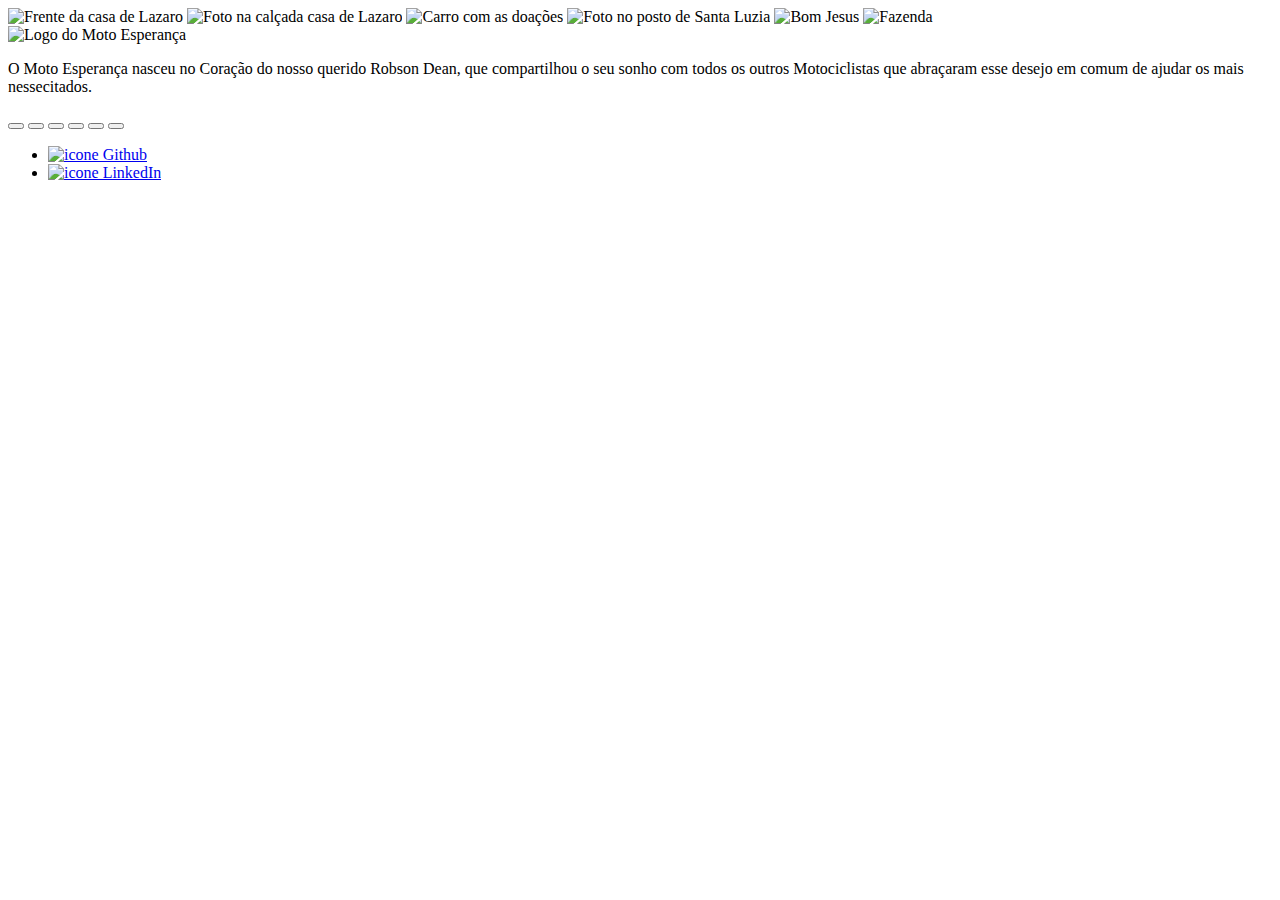
==== index.html @ 14e81832 "corrigindo local do index" ====
<!DOCTYPE html>
<html lang="pt-br">
  <head>
    <meta charset="UTF-8" />
    <meta name="viewport" content="width=device-width, initial-scale=1.0" />
    <title>Moto Esperança</title>

    <link rel="shortcut icon" href=".//images/logo-moto-esperanca.jpeg" type="image/x-icon">
    <link rel="preconnect" href="https://fonts.googleapis.com" />
    <link rel="preconnect" href="https://fonts.gstatic.com" crossorigin />
    <link
      href="https://fonts.googleapis.com/css2?family=Poppins:ital,wght@0,100;0,200;0,300;0,400;0,500;0,600;0,700;0,800;0,900;1,100;1,200;1,300;1,400;1,500;1,600;1,700;1,800;1,900&display=swap"
      rel="stylesheet"
    />

    <link rel="stylesheet" href="./css/reset.css" />
    <link rel="stylesheet" href="./css/style.css" />
    <link rel="stylesheet" href="./css/responsivo.css">
  </head>
  <body>
    <main>
      <div class="carrossel">
        <img
          class="imagem ativa"
          src="./images/casa-lazaro-1.jpeg"
          alt="Frente da casa de Lazaro"
        />

        <img
          class="imagem"
          src="./images/frente-lazaro-2.jpeg"
          alt="Foto na calçada casa de Lazaro"
        />

        <img
          class="imagem"
          src="./images/carro-entrega-3.jpeg"
          alt="Carro com as doações"
        />

        <img
          class="imagem"
          src="./images/entrada-cidade-4.jpeg"
          alt="Foto no posto de Santa Luzia"
        />

        <img
          class="imagem"
          src="./images/moto-esperança-5.jpeg"
          alt="Bom Jesus"
        />

        <img class="imagem" src="./images/fazenda-6.jpeg" alt="Fazenda" />
      </div>

      <div class="conteudo">
        <div class="informacoes">
          <img
            class="logo"
            src="./images/logo-moto-esperanca.jpeg"
            alt="Logo do Moto Esperança"
          />

          <p class="descricao">
            O Moto Esperança nasceu no Coração do nosso querido Robson Dean, que compartilhou o seu sonho com todos os outros Motociclistas que abraçaram esse desejo em comum de ajudar os mais nessecitados.
          </p>
        </div>

        <div class="botoes-carrossel">
          <button class="botao selecionado"></button>
          <button class="botao"></button>
          <button class="botao"></button>
          <button class="botao"></button>
          <button class="botao"></button>
          <button class="botao"></button>
        </div>
      </div>

      <aside class="menu-lateral">
        <ul>
          <li>
            <a href="#" target="_blank">
              <img class="icone" src="./images/github.svg" alt="icone Github" />
            </a>
          </li>
          <li>
            <a href="#" target="_blank">
              <img
                class="icone"
                src="./images/linkedin-in.svg"
                alt="icone LinkedIn"
              />
            </a>
          </li>
        </ul>
      </aside>
    </main>

    <script src="./js/index.js"></script>
  </body>
</html>
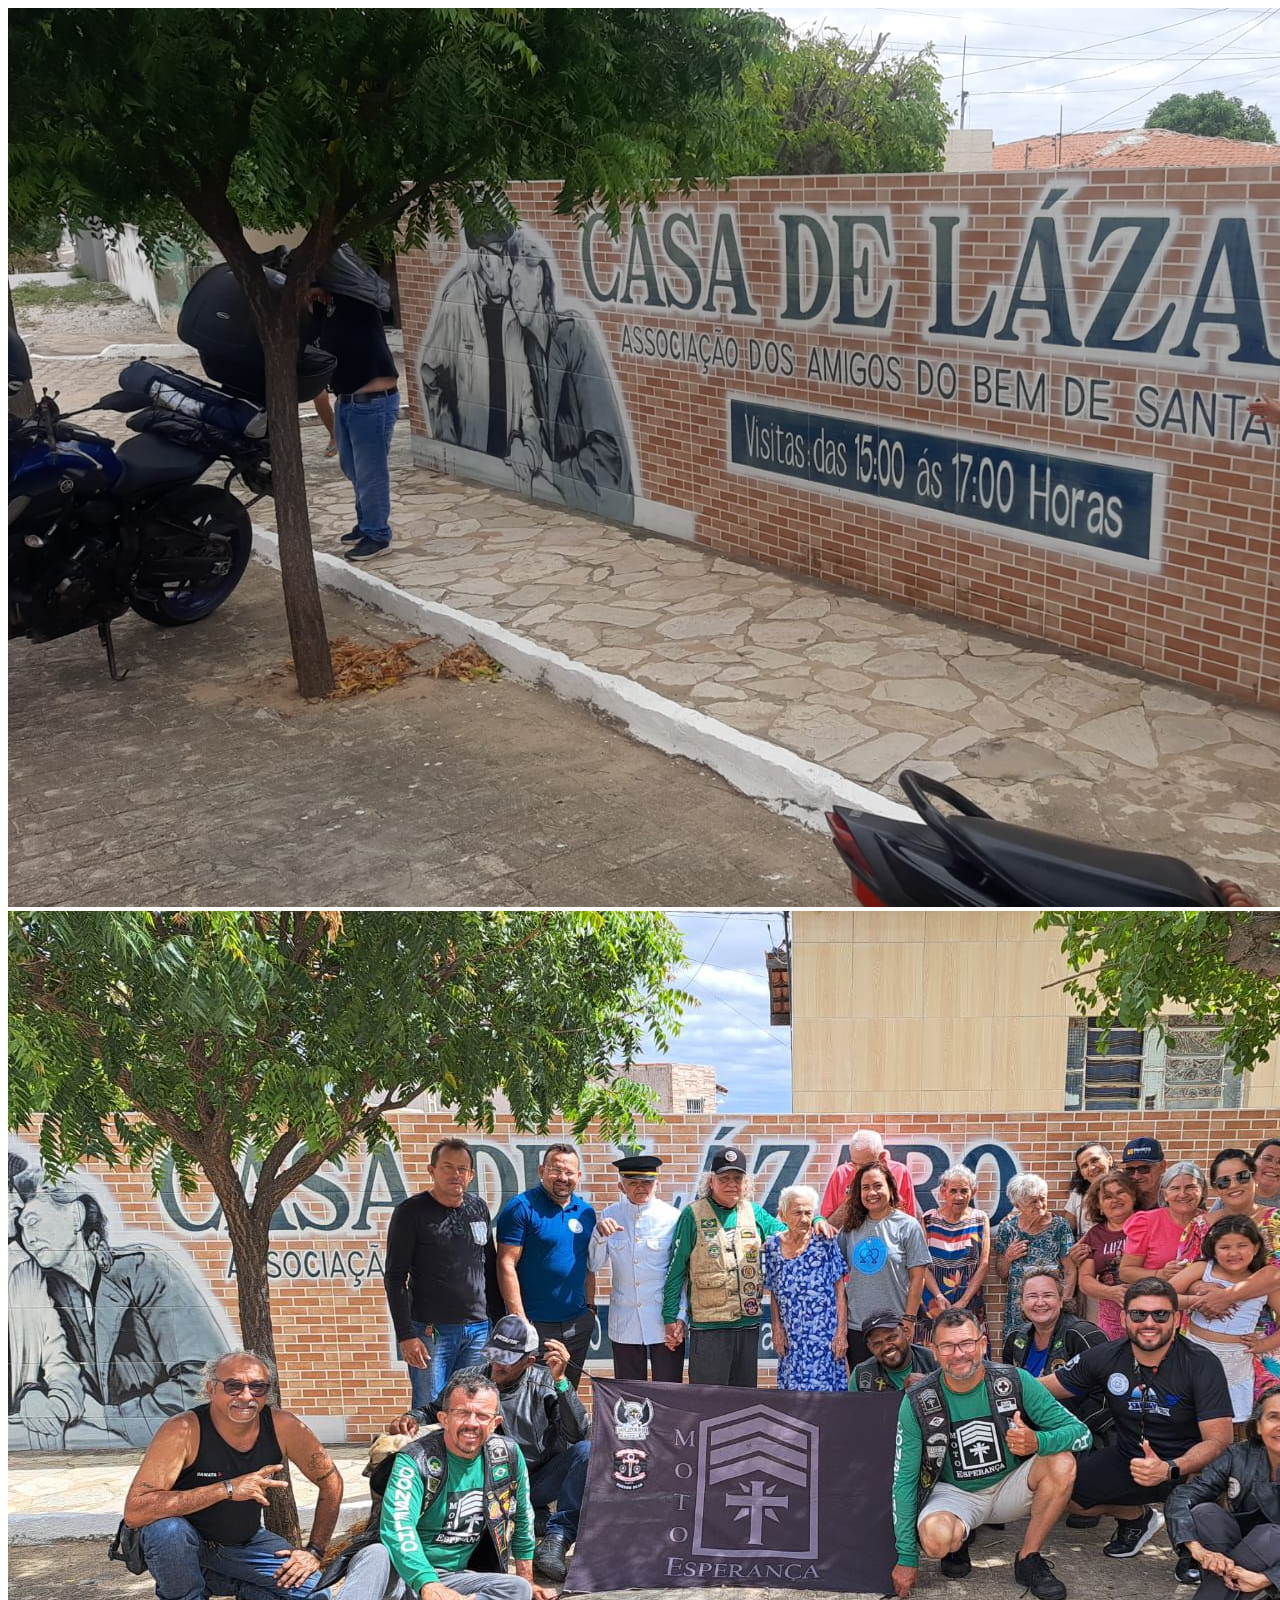
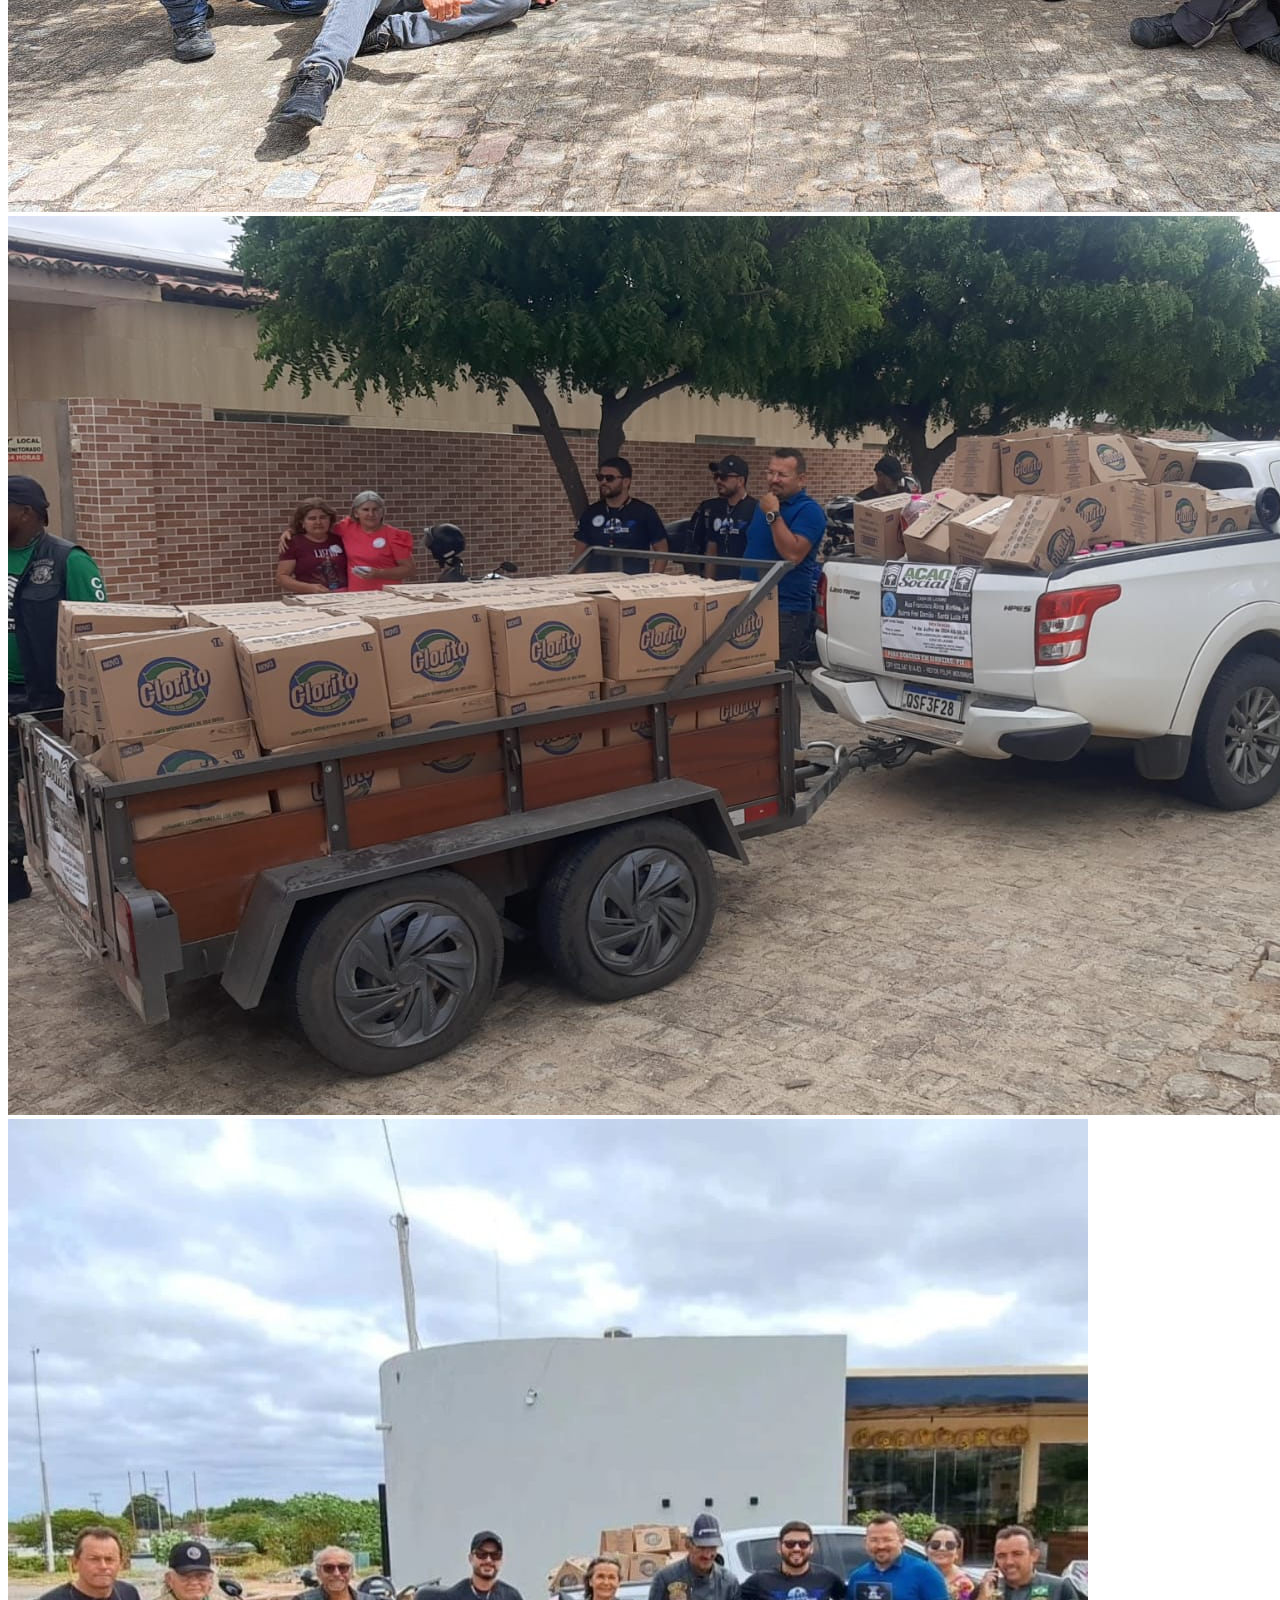
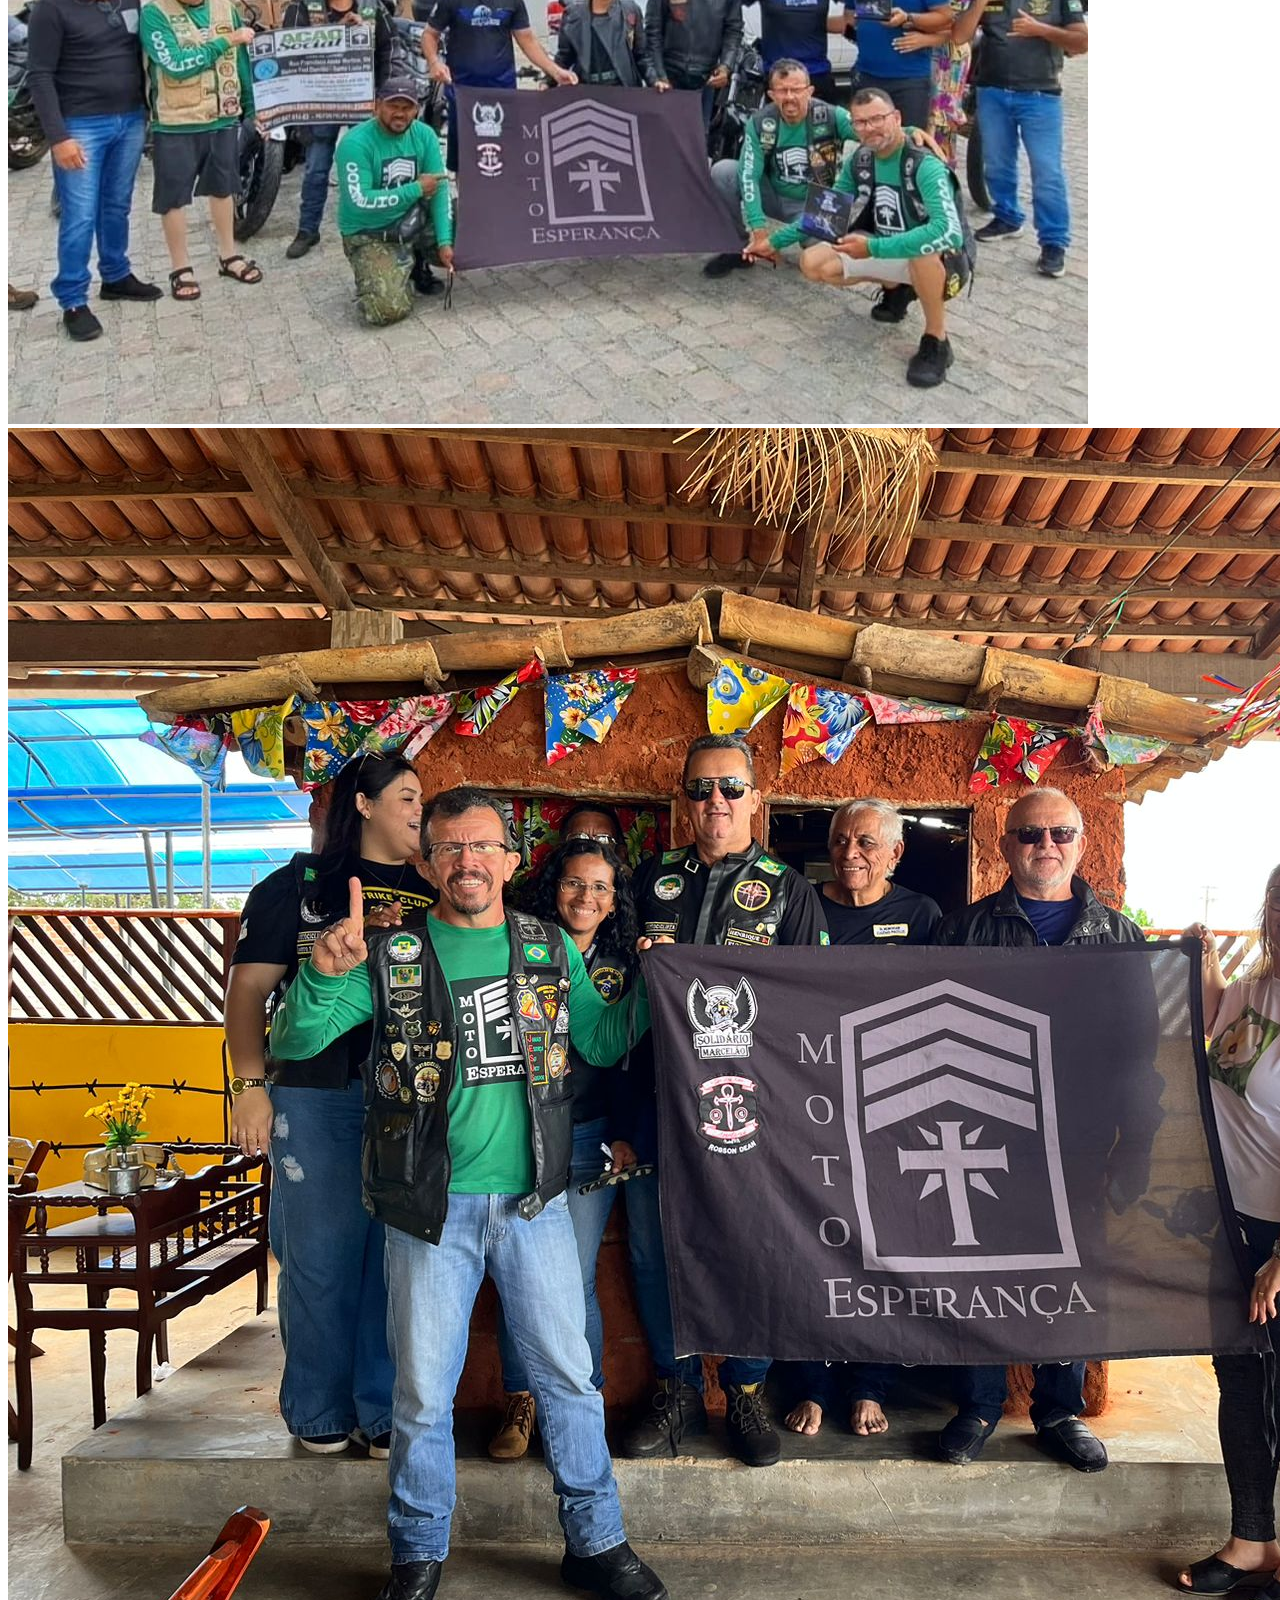
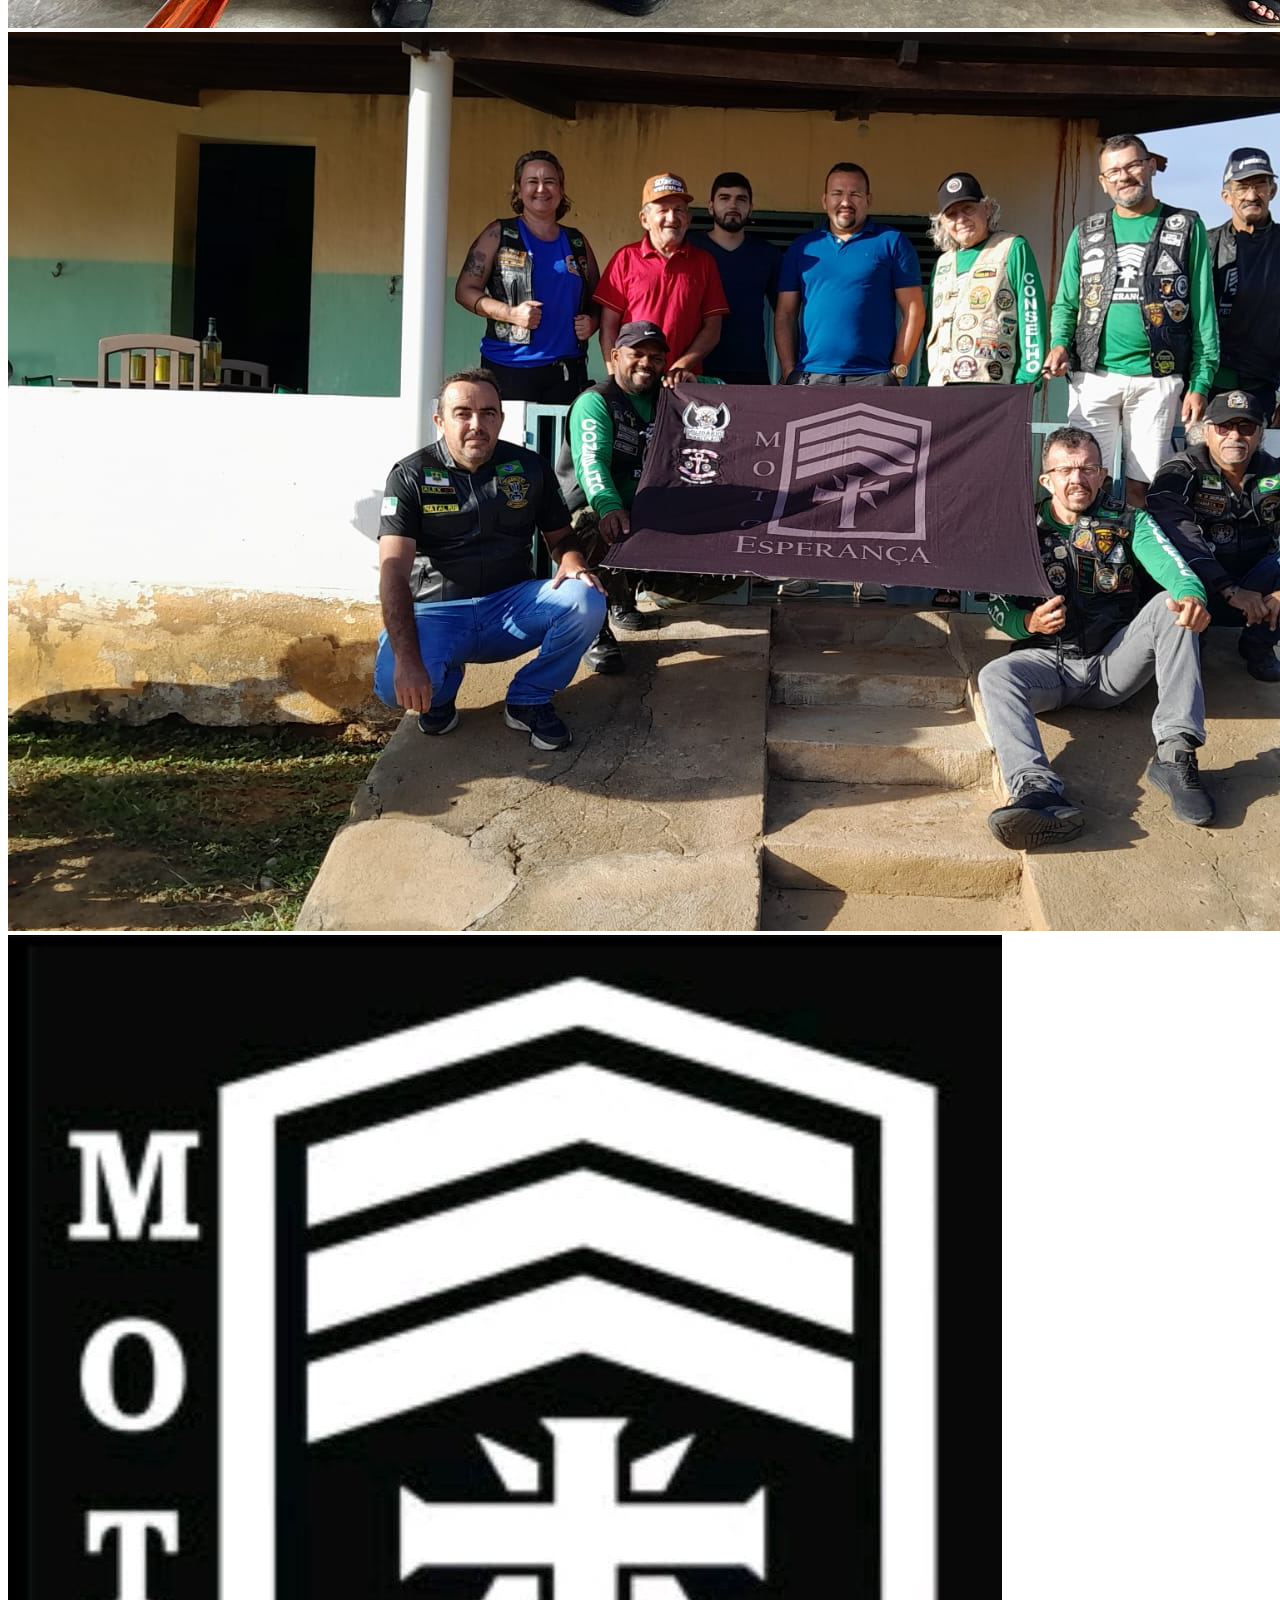
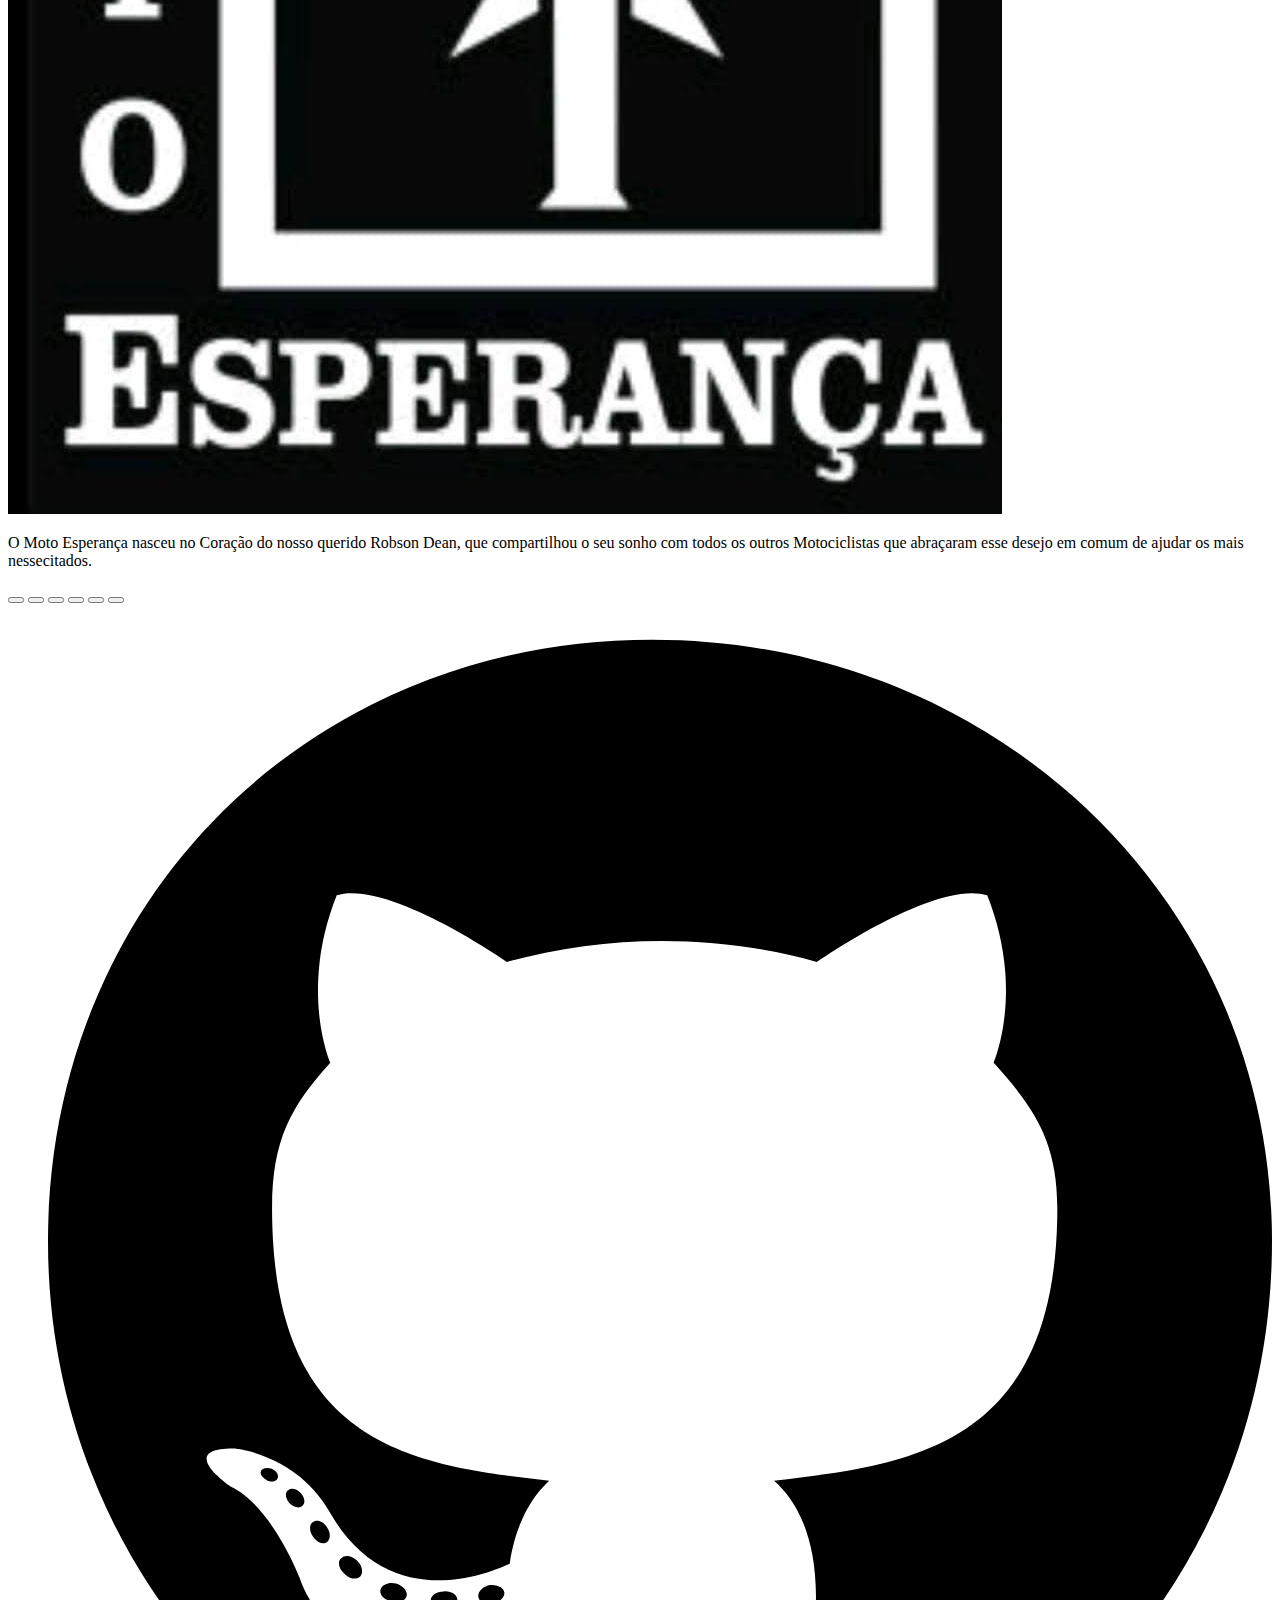
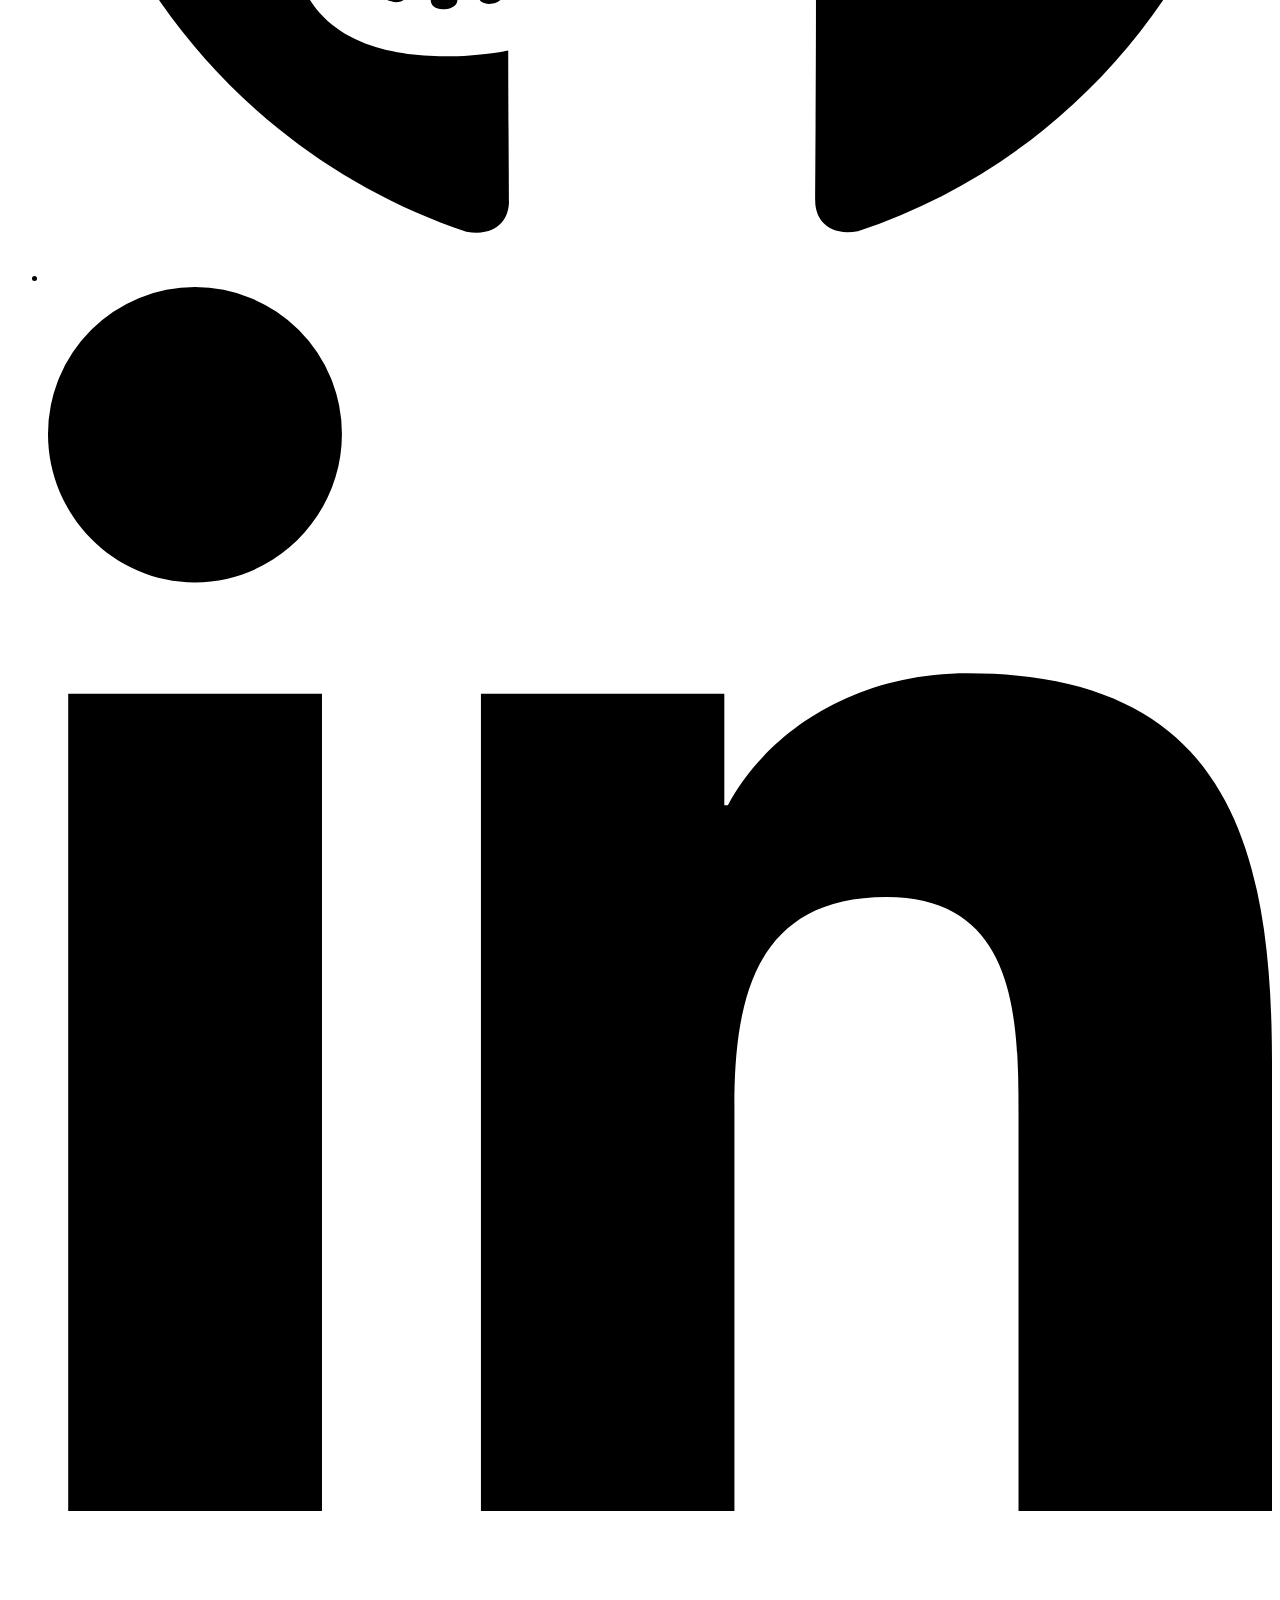
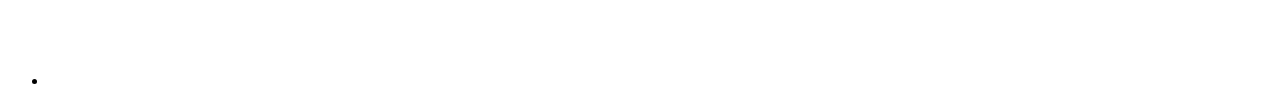
==== commit e8761337: "corrigindo local das pastas" ====
--- a/index.html
+++ b/index.html
@@ -22,42 +22,42 @@
       <div class="carrossel">
         <img
           class="imagem ativa"
-          src="./images/casa-lazaro-1.jpeg"
+          src="./src/images/casa-lazaro-1.jpeg"
           alt="Frente da casa de Lazaro"
         />
 
         <img
           class="imagem"
-          src="./images/frente-lazaro-2.jpeg"
+          src="./src/images/frente-lazaro-2.jpeg"
           alt="Foto na calçada casa de Lazaro"
         />
 
         <img
           class="imagem"
-          src="./images/carro-entrega-3.jpeg"
+          src="./src/images/carro-entrega-3.jpeg"
           alt="Carro com as doações"
         />
 
         <img
           class="imagem"
-          src="./images/entrada-cidade-4.jpeg"
+          src="./src/images/entrada-cidade-4.jpeg"
           alt="Foto no posto de Santa Luzia"
         />
 
         <img
           class="imagem"
-          src="./images/moto-esperança-5.jpeg"
+          src="./src/images/moto-esperança-5.jpeg"
           alt="Bom Jesus"
         />
 
-        <img class="imagem" src="./images/fazenda-6.jpeg" alt="Fazenda" />
+        <img class="imagem" src="./src/images/fazenda-6.jpeg" alt="Fazenda" />
       </div>
 
       <div class="conteudo">
         <div class="informacoes">
           <img
             class="logo"
-            src="./images/logo-moto-esperanca.jpeg"
+            src="./src/images/logo-moto-esperanca.jpeg"
             alt="Logo do Moto Esperança"
           />
 
@@ -80,14 +80,14 @@
         <ul>
           <li>
             <a href="#" target="_blank">
-              <img class="icone" src="./images/github.svg" alt="icone Github" />
+              <img class="icone" src="./src/images/github.svg" alt="icone Github" />
             </a>
           </li>
           <li>
             <a href="#" target="_blank">
               <img
                 class="icone"
-                src="./images/linkedin-in.svg"
+                src="./src/images/linkedin-in.svg"
                 alt="icone LinkedIn"
               />
             </a>
@@ -96,6 +96,6 @@
       </aside>
     </main>
 
-    <script src="./js/index.js"></script>
+    <script src="./src/js/index.js"></script>
   </body>
 </html>
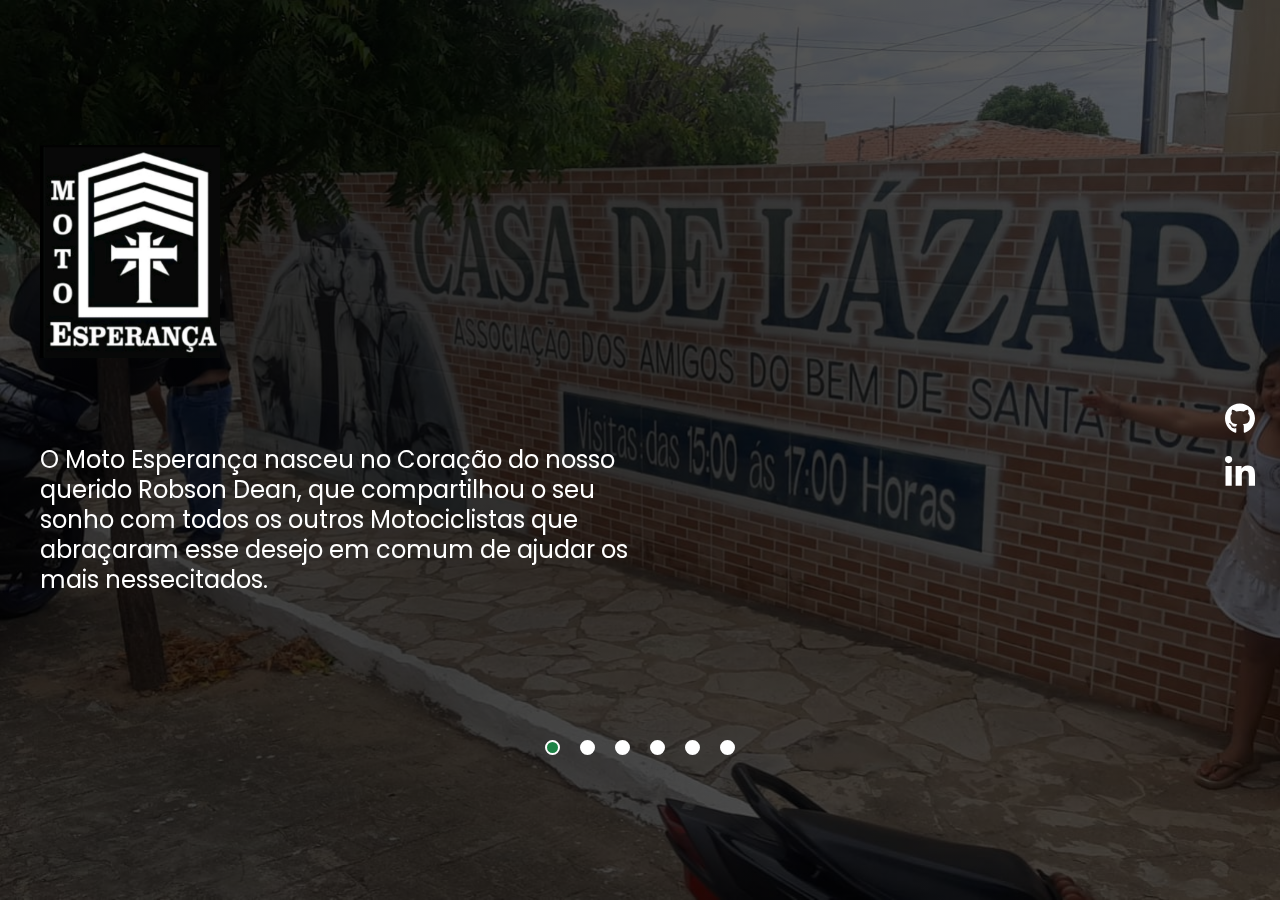
==== commit 2f7103c5: "corrigindo local das pastas" ====
--- a/index.html
+++ b/index.html
@@ -13,9 +13,9 @@
       rel="stylesheet"
     />
 
-    <link rel="stylesheet" href="./css/reset.css" />
-    <link rel="stylesheet" href="./css/style.css" />
-    <link rel="stylesheet" href="./css/responsivo.css">
+    <link rel="stylesheet" href="./src/css/reset.css" />
+    <link rel="stylesheet" href="./src/css/style.css" />
+    <link rel="stylesheet" href="./src/css/responsivo.css">
   </head>
   <body>
     <main>
--- a/src/css/style.css
+++ b/src/css/style.css
@@ -0,0 +1,113 @@
+body {
+    font-family: 'Poppins', sans-serif;
+    max-width: 1280px;
+    margin: 0 auto;
+}
+
+main:after {
+    content: '';
+    min-height: 100vh;
+    width: 100vw;
+    position: fixed;
+    top: 0;
+    left: 0;
+    background: linear-gradient(90deg, rgba(0, 0, 0, 0.6712885837928921) 3%, rgba(0, 0, 0, 0.7133053905155813) 33%, rgba(0, 0, 0, 0.6180672952774859) 100%);
+    z-index: -1;
+}
+
+.conteudo {
+    display: flex;
+    flex-direction: column;
+    min-height: 100vh;
+    justify-content: space-evenly;
+}
+
+.informacoes .logo {
+    max-width: 180px;
+    /* filter: invert(1); */
+    margin-bottom: 80px;
+}
+
+.informacoes .descricao {
+    width: 49%;
+    font-size: 24px;
+    color: #ffffff;
+    line-height: 30px;
+}
+
+.botoes-carrossel {
+    display: flex;
+    justify-content: center;
+    gap: 20px;
+}
+
+.botoes-carrossel .botao {
+    background-color: #ffffff;
+    width: 15px;
+    height: 15px;
+    border-radius: 50%;
+    border: 2px solid transparent;
+    cursor: pointer;
+    border-color: #ffffff;
+}
+
+.botoes-carrossel .botao.selecionado {
+    background-color: #1d8346;
+}
+
+.menu-lateral {
+    position: fixed;
+    top: 0;
+    right: 0;
+    width: 80px;
+    display: flex;
+    justify-content: center;
+    align-items: center;
+    min-height: 100vh;
+}
+
+.menu-lateral ul {
+    display: flex;
+    flex-direction: column;
+    gap: 15px;
+}
+
+.menu-lateral .icone {
+    width: 30px;
+    filter: invert(1);
+    transition: 0.3s ease-in-out;
+}
+
+.menu-lateral .icone:hover {
+    transform: scale(1.2);
+}
+
+.carrossel {
+    position: fixed;
+    top: 0;
+    left: 0;
+    width: 100%;
+    z-index: -1;
+}
+
+.carrossel .imagem {
+    width: 100%;
+    height: 100vh;
+    object-fit: cover;
+    display: none;
+    animation: mudarImagem 0.7s;
+}
+
+.carrossel .imagem.ativa {
+    display: block;
+}
+
+@keyframes mudarImagem {
+    from {
+        opacity: 0.85;
+    }
+
+    to {
+        opacity: 1;
+    }
+}--- a/src/css/responsivo.css
+++ b/src/css/responsivo.css
@@ -0,0 +1,49 @@
+@media (max-width: 1280px) {
+    body {
+        padding: 0 40px;
+    }
+}
+
+@media (max-width: 768px) {
+    .informacoes {
+        display: flex;
+        flex-direction: column;
+        align-items: center;
+        padding-top: 50px;
+    }
+
+    .informacoes .descricao {
+        width: 60%;
+        text-align: center;
+    }
+}
+
+@media (max-width: 425px) {
+    .informacoes .logo {
+        max-width: 120px;
+    }
+
+    .informacoes .descricao {
+        width: 100%;
+    }
+
+    .menu-lateral {
+        position: static;
+        min-height: auto;
+        width: 100%;
+        margin-top: 50px;
+    }
+
+    .menu-lateral ul {
+        flex-direction: row;
+    }
+
+    .conteudo {
+        min-height: 70vh;
+        gap: 50px;
+    }
+
+    body {
+        padding: 40px;
+    }
+}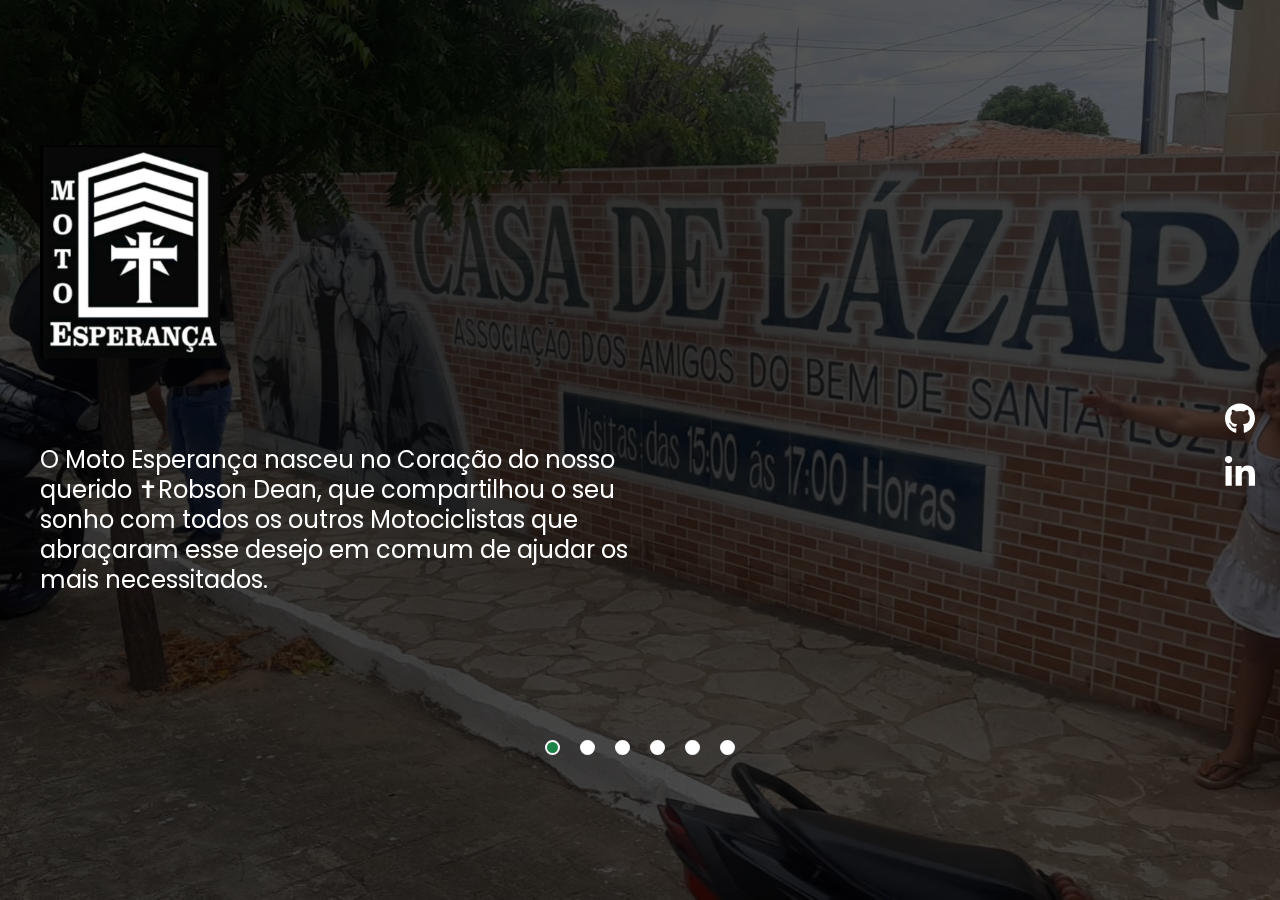
==== commit 9b3dcd6a: "logo" ====
--- a/index.html
+++ b/index.html
@@ -5,7 +5,7 @@
     <meta name="viewport" content="width=device-width, initial-scale=1.0" />
     <title>Moto Esperança</title>
 
-    <link rel="shortcut icon" href=".//images/logo-moto-esperanca.jpeg" type="image/x-icon">
+    <link rel="shortcut icon" href="./src/images/logo-moto-esperanca.jpeg" type="image/x-icon">
     <link rel="preconnect" href="https://fonts.googleapis.com" />
     <link rel="preconnect" href="https://fonts.gstatic.com" crossorigin />
     <link
@@ -62,7 +62,7 @@
           />
 
           <p class="descricao">
-            O Moto Esperança nasceu no Coração do nosso querido Robson Dean, que compartilhou o seu sonho com todos os outros Motociclistas que abraçaram esse desejo em comum de ajudar os mais nessecitados.
+            O Moto Esperança nasceu no Coração do nosso querido &#x271d;Robson Dean, que compartilhou o seu sonho com todos os outros Motociclistas que abraçaram esse desejo em comum de ajudar os mais necessitados.
           </p>
         </div>
 
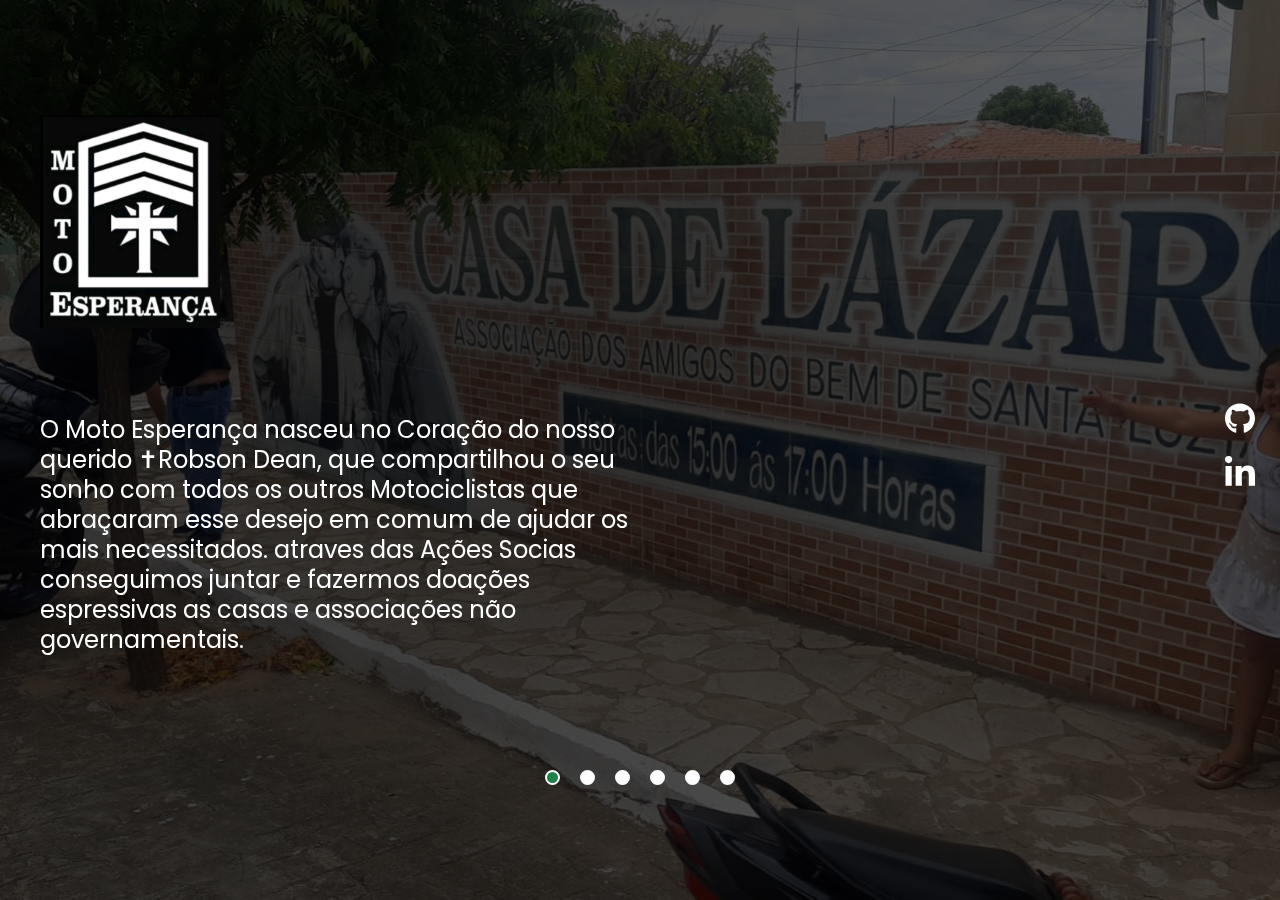
==== commit 2f08287e: "Adicionando descrição" ====
--- a/index.html
+++ b/index.html
@@ -62,8 +62,7 @@
           />
 
           <p class="descricao">
-            O Moto Esperança nasceu no Coração do nosso querido &#x271d;Robson Dean, que compartilhou o seu sonho com todos os outros Motociclistas que abraçaram esse desejo em comum de ajudar os mais necessitados.
-          </p>
+            O Moto Esperança nasceu no Coração do nosso querido &#x271d;Robson Dean, que compartilhou o seu sonho com todos os outros Motociclistas que abraçaram esse desejo em comum de ajudar os mais necessitados. atraves das Ações Socias conseguimos juntar e fazermos doações espressivas as casas e associações não governamentais.
         </div>
 
         <div class="botoes-carrossel">
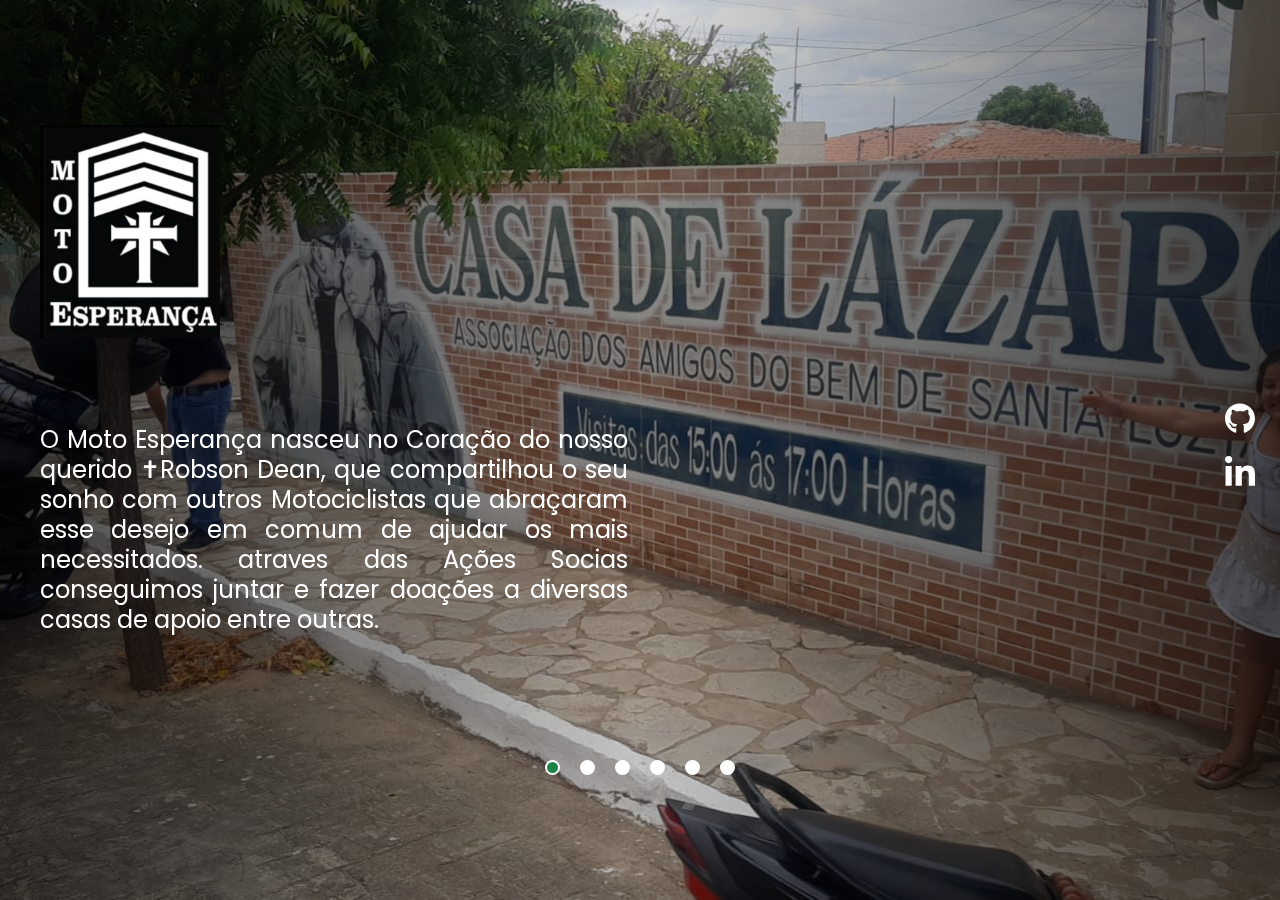
==== commit c7e58b8b: "Atualização" ====
--- a/index.html
+++ b/index.html
@@ -62,7 +62,7 @@
           />
 
           <p class="descricao">
-            O Moto Esperança nasceu no Coração do nosso querido &#x271d;Robson Dean, que compartilhou o seu sonho com todos os outros Motociclistas que abraçaram esse desejo em comum de ajudar os mais necessitados. atraves das Ações Socias conseguimos juntar e fazermos doações espressivas as casas e associações não governamentais.
+            O Moto Esperança nasceu no Coração do nosso querido &#x271d;Robson Dean, que compartilhou o seu sonho com outros Motociclistas que abraçaram esse desejo em comum de ajudar os mais necessitados. atraves das Ações Socias conseguimos juntar e fazer doações a diversas casas de apoio entre outras.
         </div>
 
         <div class="botoes-carrossel">
--- a/src/css/style.css
+++ b/src/css/style.css
@@ -11,7 +11,8 @@
     position: fixed;
     top: 0;
     left: 0;
-    background: linear-gradient(90deg, rgba(0, 0, 0, 0.6712885837928921) 3%, rgba(0, 0, 0, 0.7133053905155813) 33%, rgba(0, 0, 0, 0.6180672952774859) 100%);
+    background: rgb(0, 0, 0);
+    background: linear-gradient(90deg, rgba(0, 0, 0, 0.6138830532212884) 0%, rgba(0, 0, 0, 0.13769257703081228) 50%, rgba(0, 0, 0, 0.5858718487394958) 100%);
     z-index: -1;
 }
 
@@ -24,7 +25,6 @@
 
 .informacoes .logo {
     max-width: 180px;
-    /* filter: invert(1); */
     margin-bottom: 80px;
 }
 
@@ -33,6 +33,7 @@
     font-size: 24px;
     color: #ffffff;
     line-height: 30px;
+    text-align: justify;
 }
 
 .botoes-carrossel {
--- a/src/css/responsivo.css
+++ b/src/css/responsivo.css
@@ -13,8 +13,12 @@
     }
 
     .informacoes .descricao {
-        width: 60%;
+        width: 80%;
         text-align: center;
+    }
+
+    .botoes-carrossel .botao {
+        margin-bottom: 20px;
     }
 }
 
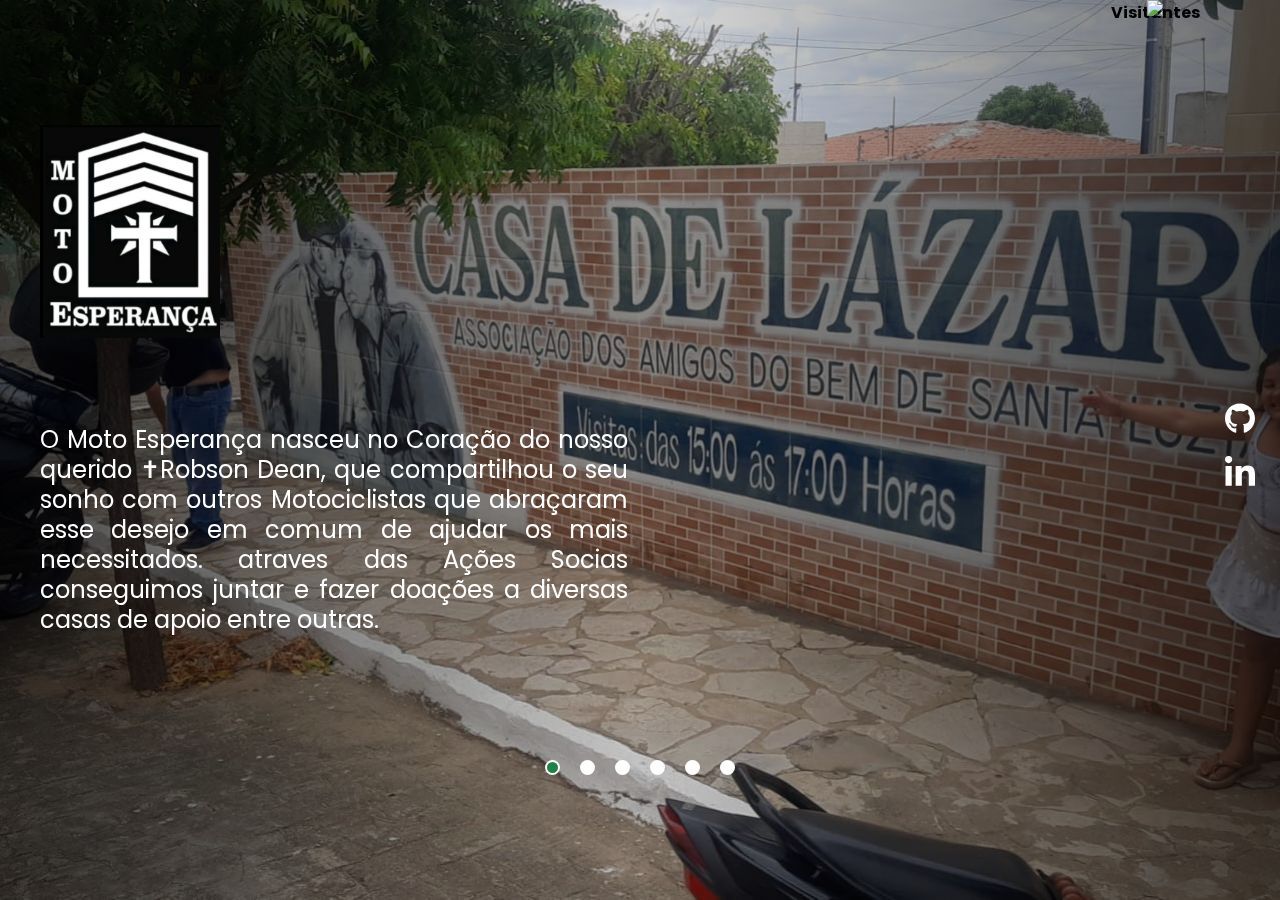
==== commit 8a806a65: "Atualizar" ====
--- a/index.html
+++ b/index.html
@@ -5,7 +5,11 @@
     <meta name="viewport" content="width=device-width, initial-scale=1.0" />
     <title>Moto Esperança</title>
 
-    <link rel="shortcut icon" href="./src/images/logo-moto-esperanca.jpeg" type="image/x-icon">
+    <link
+      rel="shortcut icon"
+      href="./src/images/logo-moto-esperanca.jpeg"
+      type="image/x-icon"
+    />
     <link rel="preconnect" href="https://fonts.googleapis.com" />
     <link rel="preconnect" href="https://fonts.gstatic.com" crossorigin />
     <link
@@ -15,10 +19,22 @@
 
     <link rel="stylesheet" href="./src/css/reset.css" />
     <link rel="stylesheet" href="./src/css/style.css" />
-    <link rel="stylesheet" href="./src/css/responsivo.css">
+    <link rel="stylesheet" href="./src/css/responsivo.css" />
   </head>
   <body>
     <main>
+      <div class="painel" align="center">
+        <br />
+        <p align="center"><b>Visitantes</b></p>
+        <p class="painel" align="center">
+          <img
+            align="center"
+            src="https://profile-counter.glitch.me/Moto-Esperanca/count.svg"
+          />
+        </p>
+        <br />
+      </div>
+
       <div class="carrossel">
         <img
           class="imagem ativa"
@@ -62,7 +78,12 @@
           />
 
           <p class="descricao">
-            O Moto Esperança nasceu no Coração do nosso querido &#x271d;Robson Dean, que compartilhou o seu sonho com outros Motociclistas que abraçaram esse desejo em comum de ajudar os mais necessitados. atraves das Ações Socias conseguimos juntar e fazer doações a diversas casas de apoio entre outras.
+            O Moto Esperança nasceu no Coração do nosso querido &#x271d;Robson
+            Dean, que compartilhou o seu sonho com outros Motociclistas que
+            abraçaram esse desejo em comum de ajudar os mais necessitados.
+            atraves das Ações Socias conseguimos juntar e fazer doações a
+            diversas casas de apoio entre outras.
+          </p>
         </div>
 
         <div class="botoes-carrossel">
@@ -79,7 +100,11 @@
         <ul>
           <li>
             <a href="#" target="_blank">
-              <img class="icone" src="./src/images/github.svg" alt="icone Github" />
+              <img
+                class="icone"
+                src="./src/images/github.svg"
+                alt="icone Github"
+              />
             </a>
           </li>
           <li>
--- a/src/css/style.css
+++ b/src/css/style.css
@@ -14,6 +14,16 @@
     background: rgb(0, 0, 0);
     background: linear-gradient(90deg, rgba(0, 0, 0, 0.6138830532212884) 0%, rgba(0, 0, 0, 0.13769257703081228) 50%, rgba(0, 0, 0, 0.5858718487394958) 100%);
     z-index: -1;
+}
+
+.painel {
+    position: fixed;
+    top: 0;
+    right: 0;
+    width: 250px;
+    display: flex;
+    justify-content: center;
+    align-items: center;
 }
 
 .conteudo {
--- a/src/css/responsivo.css
+++ b/src/css/responsivo.css
@@ -22,7 +22,7 @@
     }
 }
 
-@media (max-width: 425px) {
+@media (max-width: 520px) {
     .informacoes .logo {
         max-width: 120px;
     }
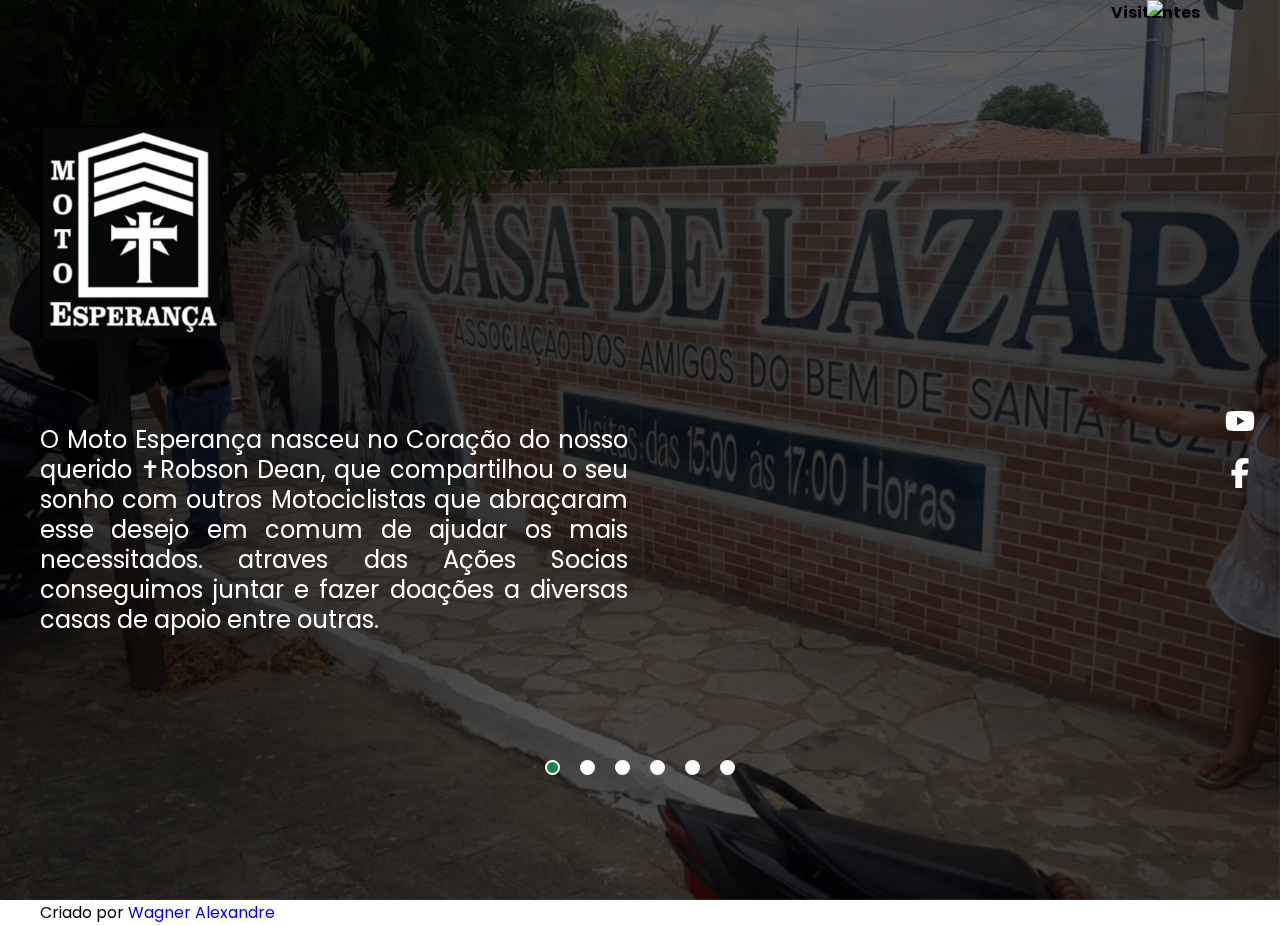
==== commit 3dcc6e8c: "Atualização" ====
--- a/index.html
+++ b/index.html
@@ -99,27 +99,32 @@
       <aside class="menu-lateral">
         <ul>
           <li>
-            <a href="#" target="_blank">
+            <a href="https://www.youtube.com/watch?v=BwfsM7WBtDY&t=897s" target="_blank">
               <img
                 class="icone"
-                src="./src/images/github.svg"
-                alt="icone Github"
+                src="./src/images/youtube-brands-solid.svg"
+                alt="icone Youtube"
               />
             </a>
           </li>
           <li>
-            <a href="#" target="_blank">
+            <a href="https://www.facebook.com/groups/580848398790412?locale=pt_BR" target="_blank">
               <img
                 class="icone"
-                src="./src/images/linkedin-in.svg"
-                alt="icone LinkedIn"
+                src="./src/images/facebook-f-brands-solid.svg"
+                alt="icone Facebook"
               />
             </a>
           </li>
         </ul>
       </aside>
+
+      <footer class="footer">
+        <p>Criado por <a href="#">Wagner Alexandre</a></p>
+      </footer>
     </main>
 
+    
     <script src="./src/js/index.js"></script>
   </body>
 </html>
--- a/src/css/style.css
+++ b/src/css/style.css
@@ -11,8 +11,8 @@
     position: fixed;
     top: 0;
     left: 0;
-    background: rgb(0, 0, 0);
-    background: linear-gradient(90deg, rgba(0, 0, 0, 0.6138830532212884) 0%, rgba(0, 0, 0, 0.13769257703081228) 50%, rgba(0, 0, 0, 0.5858718487394958) 100%);
+    background: rgb(0,0,0);
+    background: linear-gradient(90deg, rgba(0,0,0,0.7441177154455532) 10%, rgba(0,0,0,0.6180672952774859) 50%, rgba(0,0,0,0.6516807406556373) 90%); 
     z-index: -1;
 }
 
@@ -85,6 +85,7 @@
 
 .menu-lateral .icone {
     width: 30px;
+    height: 30px;
     filter: invert(1);
     transition: 0.3s ease-in-out;
 }
@@ -121,4 +122,12 @@
     to {
         opacity: 1;
     }
-}+}
+
+/* .footer {
+    color: #ffffff;
+}
+
+.footer a {
+    color: #ffffff;
+} */--- a/src/css/responsivo.css
+++ b/src/css/responsivo.css
@@ -13,7 +13,7 @@
     }
 
     .informacoes .descricao {
-        width: 80%;
+        width: 70%;
         text-align: center;
     }
 
@@ -28,7 +28,7 @@
     }
 
     .informacoes .descricao {
-        width: 100%;
+        width: 90%;
     }
 
     .menu-lateral {
